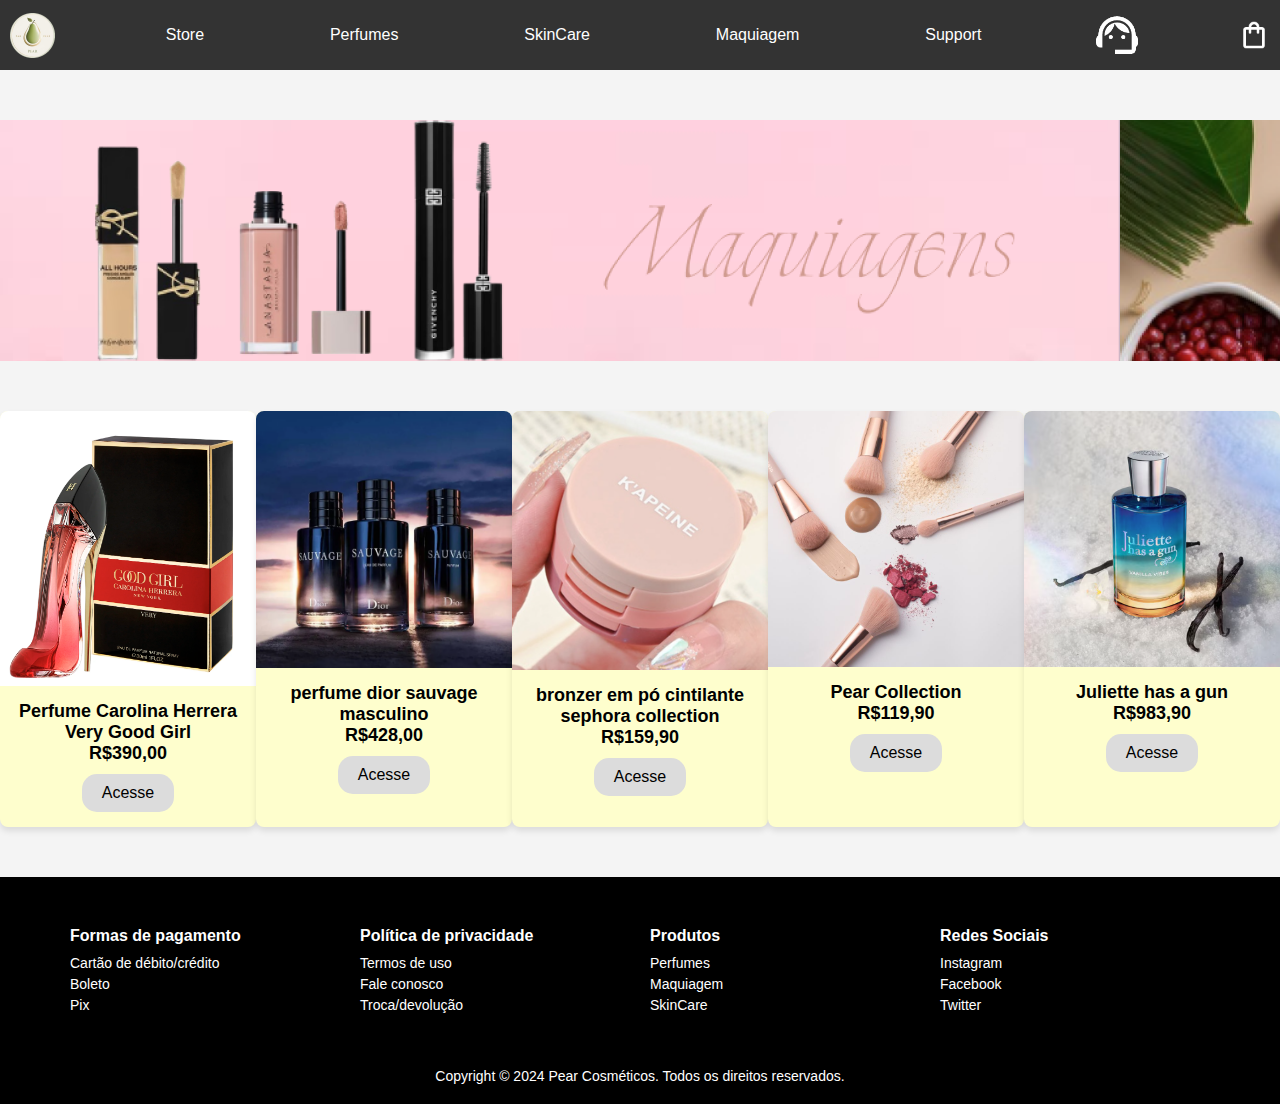
==== index.html @ 1c0795c4 "." ====
<!DOCTYPE html>
<html lang="en">

<head>
  <meta charset="UTF-8">
  <meta name="viewport" content="width=device-width, initial-scale=1.0">
  <title>Pear Cosméticos</title>
  <link rel="stylesheet" href="style.css">
</head>

<body>
  <header>
    <nav>
      <ul class="menu">
        <img src="logo.png" alt="logo">
        <li><a href="store">Store</a></li>
        <li><a href="perfumes">Perfumes</a></li>
        <li><a href="skincare">SkinCare</a></li>
        <li><a href="maquiagem">Maquiagem</a></li>
        <li><a href="support">Support</a></li>
        <img class="imagens" src="./support_agent_24dp_FFFFFF_FILL0_wght400_GRAD0_opsz24.png" alt="icons">
        <img src="./shopping_bag_24dp_FFFFFF_FILL0_wght400_GRAD0_opsz24.png" alt="icons" id="sacola">
      </ul>
    </nav>
  </header>
  <section class="banner">
    <div class="slide-container">
      <span id="slider-image1"></span>
      <span id="slider-image2"></span>
      <span id="slider-image3"></span>
      <div class="image-container">
        <img src="./bannercerto1.png" class="slider-image">
        <img src="Group 12.png" class="slider-image">
        <img src="bannerceerto3.png" class="slider-image">
      </div>
      <div class="button-container">
        <a href="#slider-image1" class="slider-button"></a>
        <a href="#slider-image2" class="slider-button"></a>
        <a href="#slider-image3" class="slider-button"></a>
      </div>
    </div>
  </section>
  <section class="produtos">
    <div class="card">
      <img src="./perfumeherreira.png" alt="Rotina de Limpeza">
      <div class="content">
        <h2>Perfume Carolina Herrera Very Good Girl <br> R$390,00</h2>
        <a href="./rotinadelimpeza.html"><button>Acesse</button></a>
      </div>
    </div>
    <div class="card">
      <img src="./perfume.png" alt="Perfumes">
      <div class="content">
        <h2>perfume dior sauvage masculino <br> R$428,00</h2>
        <a href="perfumes.html"><button>Acesse</button></a>
      </div>
    </div>
    <div class="card">
      <img src="./maquiagem3.png" alt="Maquiagem">
      <div class="content">
        <h2>bronzer em pó cintilante <br> sephora collection <br> R$159,90</h2>
        <a href="./maquiagem.html"><button>Acesse</button></a>
      </div>
    </div>
    <div class="card">
      <img src="./maquiagemfoto.jpg" alt="Maquiagem">
      <div class="content">
        <h2>Pear Collection <br> R$119,90</h2>
        <a href="./maquiagem.html"><button>Acesse</button></a>
      </div>
    </div>
    <div class="card">
      <img src="./perfueg.png" alt="Maquiagem">
      <div class="content">
        <h2>Juliette has a gun <br>
          R$983,90
        </h2>
        <a href="./produto4"><button>Acesse</button></a>
      </div>

  </section>
  <footer>
    <div class="footer-container">
      <div class="footer-column">
        <h3>Formas de pagamento</h3>
        <ul>
          <li>Cartão de débito/crédito</li>
          <li>Boleto</li>
          <li>Pix</li>
        </ul>
      </div>
      <div class="footer-column">
        <h3>Política de privacidade</h3>
        <ul>
          <li>Termos de uso</li>
          <li>Fale conosco</li>
          <li>Troca/devolução</li>
        </ul>
      </div>
      <div class="footer-column">
        <h3>Produtos</h3>
        <ul>
          <li>Perfumes</li>
          <li>Maquiagem</li>
          <li>SkinCare</li>
        </ul>
      </div>
      <div class="footer-column">
        <h3>Redes Sociais</h3>
        <ul>
          <li>Instagram</li>
          <li>Facebook</li>
          <li>Twitter</li>
        </ul>
      </div>
    </div>
    <div class="footer-bottom">
      <p>Copyright © 2024 Pear Cosméticos. Todos os direitos reservados.</p>
    </div>
  </footer>


</body>

</html>
---- style.css ----
*{
    margin: 0;
    padding: 0;
    box-sizing: border-box;
    font-family: Arial, sans-serif;
}

header{
    width: auto;
}

.menu {
    display: flex;              
    justify-content: space-between;
    align-items: center;  
    color: #ffffff;        
    background-color: #333;      
    padding: 10px 10px; 
}

.menu a {
    color: white;                 
    text-decoration: none;       
    padding: 10px 15px;           
    transition: background-color 0.3s;
}

.menu .logo {
    font-size: 20px;          
    font-weight: bold;
}

li {
    list-style: none;
}

.imagens{
    height: 50px;
}





/*Slide*/

.slide-container{
    width:auto;
    height: 241px;
    margin:0;
    overflow: hidden;
    position: relative;
    object-fit:none;
    margin: 50px 0px;
}
.image-container{
    width: auto;
    height: 241px;
    display: flex;
    animation: slideAnimation 35s infinite ease-in-out;
    animation-play-state: running;
}
.slider-image{
    width: auto;
    height: 241px;
    object-fit:contain;
}
.button-container{
    top:-2rem;
    position: absolute;
    bottom: 20px;
    left: 50%;
    transform: translateX(-50%);
    display: flex;
    justify-content: center;
    gap: 10px;
}
.slider-button{
    display: inline-block;
    height: 15px;
    width: 15px;
    border-radius: 50%;
    background-color: #000000;
    cursor: pointer;
    transition: background-color 0.3s ease;
}
.slider-button:hover{
    background-color: #888;
}
.slider-button:hover ~ .image-container{
    animation-play-state: paused;
}
.image-container:hover{
    animation-play-state: running;
}
#slider-image1:target ~ .image-container{
    animation: none;
    transform: translateX(0);
}
#slider-image2:target ~ .image-container{
    animation: none;
    transform: translateX(-100vw);
}
#slider-image3:target ~ .image-container{
    animation: none;
    transform: translateX(-200vw);
}@keyframes slideAnimation{
    0% {transform: translateX(0);}
    33.33% {transform: translateX(-100vw);}
    66.66% {transform: translateX(-200vw);}
    100% {transform: translateX(0);}
}





body {
    background-color: #f4f4f4;
}
    

.card {
    width: 300px;
    background-color: #fefecd;
    border-radius: 8px;
    overflow: hidden;
    box-shadow: 0 4px 6px rgba(0, 0, 0, 0.1);
    display: flex;
    flex-direction: column;
    align-items: center;
    text-align: center;
}

.card img {
    width: 100%;
    height: auto;
}
.produtos{
    top:-45rem;
        display: flex;
        justify-content: space-around;
    
}
.content {
    padding: 15px;
}

h2 {
    font-size: 18px;
    margin-bottom: 10px;
}

button {
    background-color: #dcdcdc;
    border: none;
    border-radius: 15px;
    padding: 10px 20px;
    cursor: pointer;
    font-size: 16px;
    transition: background-color 0.3s;
}

button:hover {
    background-color: #c0c0c0;
}

body {
    font-family: Arial, sans-serif;
    margin: 0;
    padding: 0;
    display: flex;
    flex-direction: column;
    min-height: 100vh;
  }
  
  footer {
    background-color: #000;
    color: #fff;
    padding: 20px 0;
    margin-top: 50px;
  }
  
  .footer-container {
    display: flex;
    justify-content: space-around;
    max-width: 1200px;
    margin: 0 auto;
    padding: 20px;
    flex-wrap: wrap;
  }
  
  .footer-column {
    flex: 1;
    min-width: 200px;
    margin: 10px;
  }
  
  .footer-column h3 {
    font-size: 16px;
    margin-bottom: 10px;
  }
  
  .footer-column ul {
    list-style: none;
    padding: 0;
  }
  
  .footer-column ul li {
    margin: 5px 0;
    font-size: 14px;
  }
  
  .footer-bottom {
    text-align: center;
    font-size: 14px;
    margin-top: 20px;
  }
  
  .footer-bottom p {
    margin: 0;
  }

  #sacola{
    width: 32px;
    height: 32px;
  }
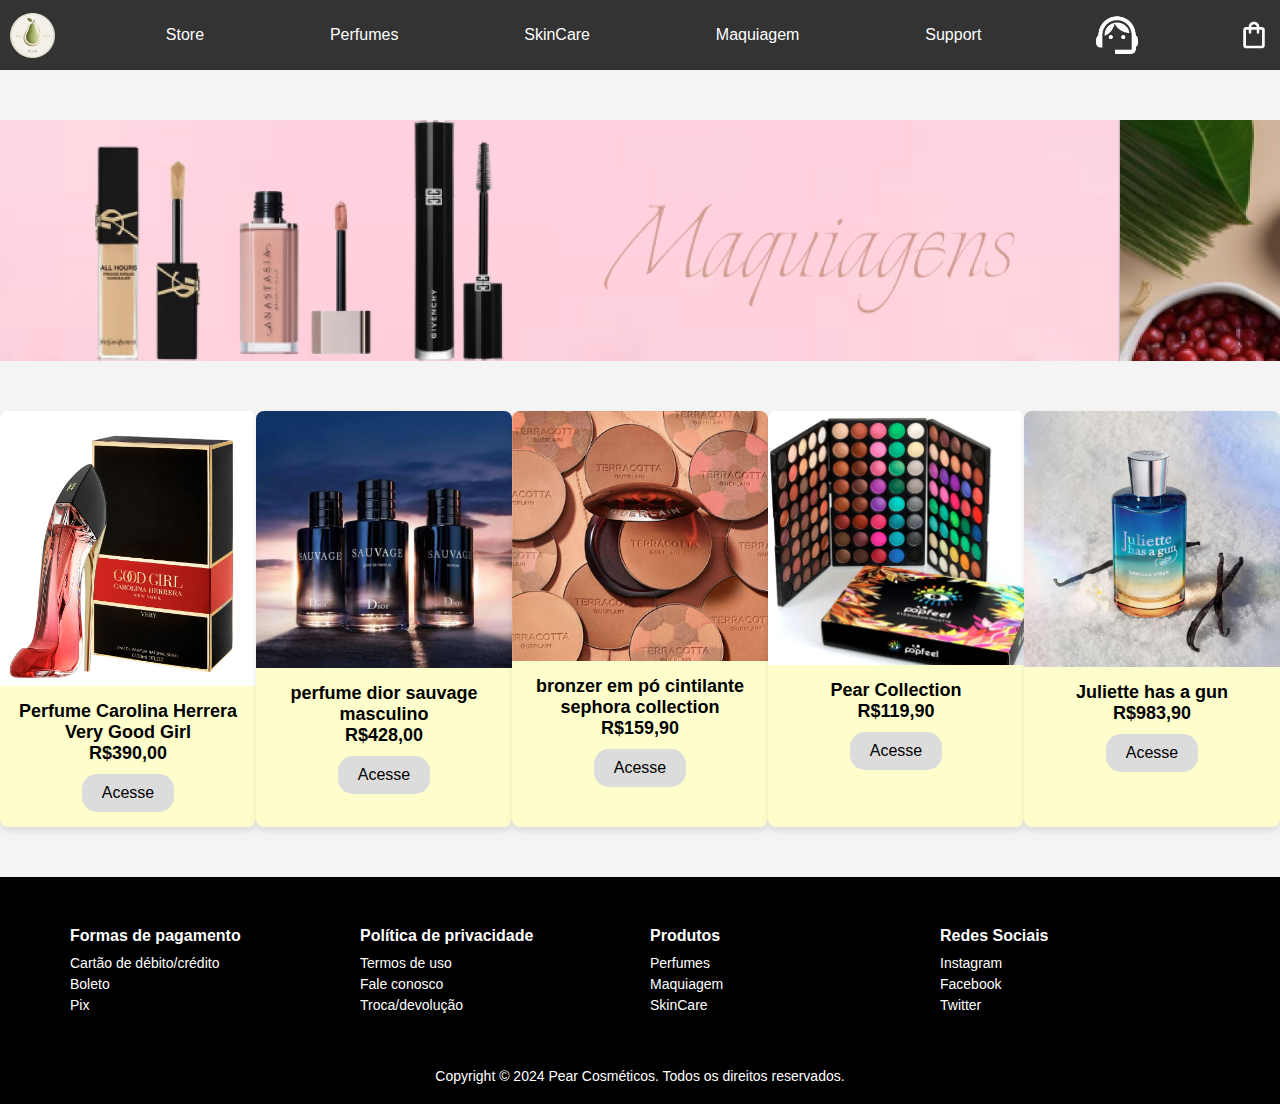
==== commit 44afed70: "." ====
--- a/index.html
+++ b/index.html
@@ -56,17 +56,17 @@
       </div>
     </div>
     <div class="card">
-      <img src="./maquiagem3.png" alt="Maquiagem">
+      <img src="./banner de maquiagem 3.png" alt="Maquiagem">
       <div class="content">
         <h2>bronzer em pó cintilante <br> sephora collection <br> R$159,90</h2>
         <a href="./maquiagem.html"><button>Acesse</button></a>
       </div>
     </div>
     <div class="card">
-      <img src="./maquiagemfoto.jpg" alt="Maquiagem">
+      <img src="./Captura de tela 2024-12-03 083712.png" alt="Maquiagem">
       <div class="content">
         <h2>Pear Collection <br> R$119,90</h2>
-        <a href="./maquiagem.html"><button>Acesse</button></a>
+        <a href="./maquiagem2.html"><button>Acesse</button></a>
       </div>
     </div>
     <div class="card">
@@ -75,7 +75,7 @@
         <h2>Juliette has a gun <br>
           R$983,90
         </h2>
-        <a href="./produto4"><button>Acesse</button></a>
+        <a href="./produto4.html"><button>Acesse</button></a>
       </div>
 
   </section>
--- a/style.css
+++ b/style.css
@@ -53,15 +53,15 @@
     object-fit:none;
     margin: 50px 0px;
 }
-.image-container{
-    width: auto;
+ .image-container{
+    width: 1120px;
     height: 241px;
     display: flex;
     animation: slideAnimation 35s infinite ease-in-out;
     animation-play-state: running;
 }
 .slider-image{
-    width: auto;
+    width: 1120px;
     height: 241px;
     object-fit:contain;
 }
